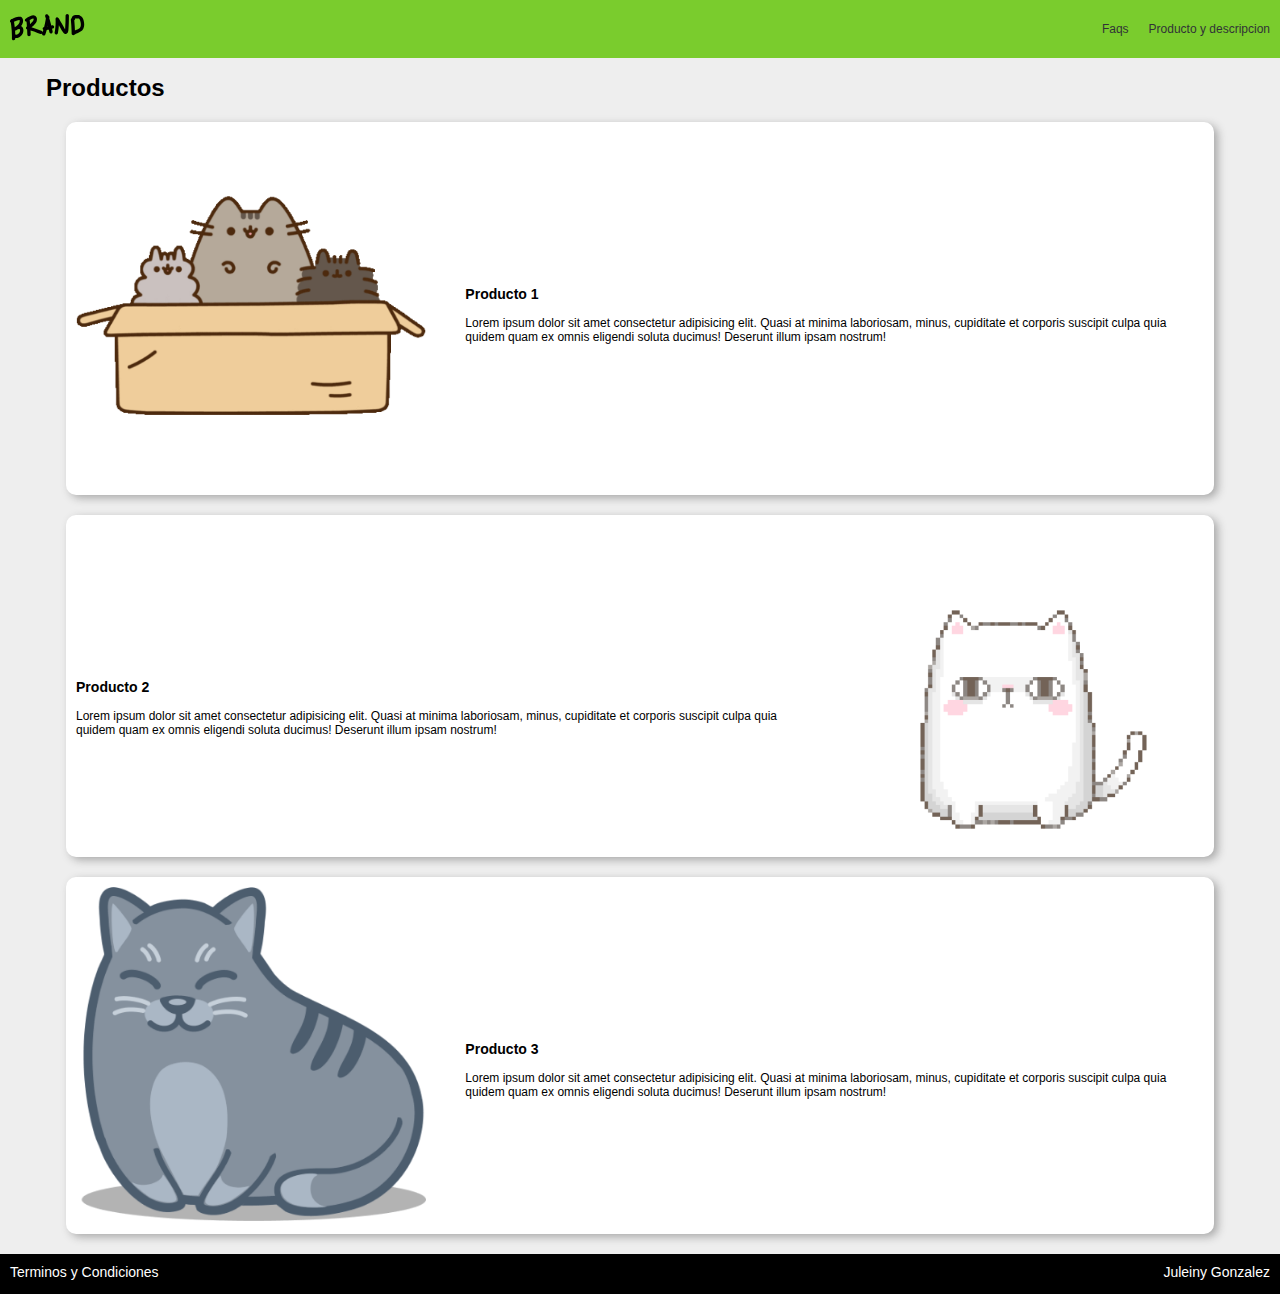
==== producto.html @ 9130d9ae "add products" ====
<!DOCTYPE html>
<html lang="en">
<head>
    <meta charset="UTF-8">
    <meta http-equiv="X-UA-Compatible" content="IE=edge">
    <meta name="viewport" content="width=device-width, initial-scale=1.0">
    <title>Producto</title>
    <link rel="stylesheet" href="./grip.css">
    <link rel="stylesheet" href="./animation.css">
    <link rel="shortcut icon" href="./imagenes/box1.png" type="image/x-icon">
    <link rel="stylesheet" href="./style.css">
    <link rel="stylesheet" href="mobile.css">
   
</head>
<body>
    <nav class="fadeInDown">
        <div class="brand_image">
            <a href="index.html"><img src="./imagenes/logo.png" alt=""></a>
        </div>
        <div class="nav_options"></div>
         <ul>
             <li> <a href="#"> Faqs</a></li>
             <li> <a href="producto.html">Producto y descripcion</a> </li>
         </ul>
    </nav>
 
   <div class="base_layout">        
        <h1>Productos</h1>
        <div class="row">
            <div class="col-4">
                <img src="./imagenes/ben1.png" alt="">
            </div>
            <div class="col-8">
                <h3>Producto 1</h3>
                <p>Lorem ipsum dolor sit amet consectetur adipisicing elit. Quasi at minima laboriosam, minus, cupiditate et corporis suscipit culpa quia quidem quam ex omnis eligendi soluta ducimus! Deserunt illum ipsam nostrum!
                </p>       
            </div>
        </div>
        <div class="row">
            <div class="col-8">
                <h3>Producto 2</h3>
                <p>Lorem ipsum dolor sit amet consectetur adipisicing elit. Quasi at minima laboriosam, minus, cupiditate et corporis suscipit culpa quia quidem quam ex omnis eligendi soluta ducimus! Deserunt illum ipsam nostrum!
                </p>   
            </div>
            <div class="col-4">
                <img src="./imagenes/ben2.png" alt="">
                     
            </div>
        </div>
        <div class="row">
            <div class="col-4">
                <img src="./imagenes/ben3.png" alt="">
            </div>
            <div class="col-8">
                <h3>Producto 3</h3>
                <p>Lorem ipsum dolor sit amet consectetur adipisicing elit. Quasi at minima laboriosam, minus, cupiditate et corporis suscipit culpa quia quidem quam ex omnis eligendi soluta ducimus! Deserunt illum ipsam nostrum!
                </p>        
            </div>
        </div>

  </div>

  <footer class="footer">
    <div>Terminos y Condiciones</div>
    <div>Juleiny Gonzalez</div> 
  </footer>
  <script src="scripts/scrip.js"></script>
</body>
</html>
---- grip.css ----
body{
    background-color: #eee;
}

.base_layout {
    box-sizing: border-box;
    margin: 0 auto;
    max-width: 1200px;
    padding: 0 .5em;
    position: relative;
    background-color: #eee;
}


.row {
    display: flex;
    background-color: white;
    margin: 20px;
    border-radius: 10px;
    box-shadow: 4px 3px 8px 0px rgba(50, 50, 50, 0.36);
}
.col-1 {
    width: 8.333333333%;
}
 
.col-2 {
    width: 16.666666666%;
}

.col-3 {
    width: 24.999999999%;
}

.col-4 {
    width: 33.333333332%;
}

.col-5 {
    width: 41.666666665%;
}

.col-6 {
    width: 49.999999998%;
}

.col-7 {
    width: 58.333333331%;
}

.col-8 {
    width: 66.666666664%;
}

.col-9 {
    width: 74.999999997%;
}

.col-10 {
    width: 83.33333333%;
}

.col-11 {
    width: 91.666666663%;
}

.col-12 {
    width: 100%;
}
 
.col-1,.col-2,.col-3,.col-4,.col-5,.col-6,.col-7,.col-8,.col-9,.col-10,.col-11,.col-12{
    padding: 10px;
}

h3{
    text-align:start;
}

.col-8{
    
    text-align: start;
    padding-top: 150px;
}

.col-4 img {
    max-width: 350px;
}

@media (max-width: 900px) {

        .row{
            display: inherit;
        }

    .col-1,.col-2,.col-3,.col-4,.col-5,.col-6,.col-7,.col-8,.col-9,.col-10,.col-11,.col-12{
      width: 100%;
      padding: 10px;
    }

    .col-8 p, h3 {
        margin: 10px;
    }
    
}

.footer{
    height: 20px;
}








/* conatiner > row > column */
---- animation.css ----
.fadeIn{
    -webkit-animation-duration: 4s;
    animation-duration: 4s;
    animation-fill-mode: both;
    -webkit-animation-fill-mode: both;
     animation-name: fadeIn;
    -webkit-animation-name: fadeIn;
   
}


@keyframes fadeIn {
    from{
        opacity: 0;
    }
    to{
        opacity: 1;
    }
}

.fadeInDown{
    -webkit-animation-duration: 1s;
    animation-duration: 1s;
    animation-fill-mode: both;
    -webkit-animation-fill-mode: both;
     animation-name: fadeInDown;
    -webkit-animation-name: fadeInDown;
}

@keyframes fadeInDown {
    from{
        opacity: 0;
        -webkit-transform: translate3d(0,-100%,0);
        transform: translate3d(0,-100%,0);
    }
    to{
        opacity: 1;
        -webkit-transform: translate3d(0,0,0);
        transform: translate3d(0,0,0);

    }
}

.fadeInUp{
    -webkit-animation-duration: 1s;
    animation-duration: 1s;
    animation-fill-mode: both;
    -webkit-animation-fill-mode: both;
     animation-name: fadeInUp;
    -webkit-animation-name: fadeInUp;
}

@keyframes fadeInUp {
    from{
        opacity: 0;
        -webkit-transform: translate3d(0,100%,0);
        transform: translate3d(0,100%,0);
    }
    to{
        opacity: 1;
        -webkit-transform: translate3d(0,0,0);
        transform: translate3d(0,0,0);

    }
}
---- style.css ----
/* @import url ('https://fonts.googleapis.com/css2? family = Open + Sans & display = swap'); </style> */



:root {
    --green-color:#7acc2d;
    --white-color: white;
    --black-color: #313337;
    /* Tipografia */
    --normal:12px;
    /* Espaciado */
    --space:10px;
    /* Box shadow */
    --box:0px 0 2px 1px #e6e5e9;
}

html body {
    margin: 0px;
    padding: 0px;
    font-size: var(--normal);
    font-family: 'Open Sans', sans-serif;
}

.base_layout {
    box-sizing: border-box;
    margin: 0 auto;
    max-width: 1200px;
    padding: 0 .5em;
    position: relative;
}
    
nav {
    display: flex;
    background-color: var(--green-color) ;
    padding: var(--space);
    max-width: 100%;
    color: white;
    justify-content: space-between;
    align-items: center;
}
    
nav ul{
    display: flex;
}
    
nav li{
    padding-left: 20px;
    list-style: none;
}
    
nav li a{
    color: var(--black-color);
    text-decoration: none;
}
    
nav li a:hover{
    color: var(--white-color) ;
      
}
    
.main_section {
    padding: 15%;
    text-align: center;
}
    
.products{
    background-image: url("./imagenes/curve.png");
    background-repeat: no-repeat;
    height: 95px;
    background-size: cover;
    background-position: center top;
    padding: 25%;
    display: flex;
}
    
.product {
    padding: var(--space);
    margin-top: -340px;
}
    
.product .content {
    background-color: var(--white-color);
    padding: var(--space);
    box-shadow: var(--box) ;
}
    
.img_content {
    text-align: center;
}
    
.main_button{
    background-color: var(--green-color) ;
    width: 100%;
    padding: var(--space);
    font-size: var(--normal);
    color: var(--white-color) ;
    border: 0;
    cursor: pointer;
    border-radius: 2px;
}
    
.main_button:hover {
    background-color: #5e9e22;
    margin: 0px;
    padding: 0px;
    font-size: var(--normal);
    font-family: 'Open Sans', sans-serif;
}

.box_center {
    display: flex;
    width: 100%;
    justify-content: space-between;
    background-color: white;
    text-align: center;
    padding: 10px;
  
    
}

.imgb1,
.imgb2,
.imgb3 {
    padding: 20px;
    text-align: justify;
}
 
h2 {
    text-align: center;
}
.mentions {
    display: flex;
    padding: 5%;
    text-align: center;
    justify-content: space-between;
 
  
}

.p1,
.p2,
.p3,
.p4 {
    width: 100%;
    padding-bottom: 10px;
}

.mentions_box{
    border-radius: 5px;
    box-shadow:   1px 1px 2px 0px rgba(50, 50, 50, 0.75);
   
}

.footer {
    display: flex;
    background-color: black;
    height: 20px;
    max-width: 100%;
    color: white;
    font-size: 14px;
    padding: 10px;
    clear: both;
    justify-content: space-between;
    overflow-x:hidden;
}
---- mobile.css ----
@media (max-width:600px){

    body {
        overflow-x: hidden;
        
    }

   .products{
       display: inherit;
       height: auto;
   }

   .product {
       margin-top: auto ;
   }

   .main_section {
       padding: 4%;
   }

   .box_center {
    display: inherit;
    text-align: center;
   }

   .mentions {
       display: inherit;
   }

}
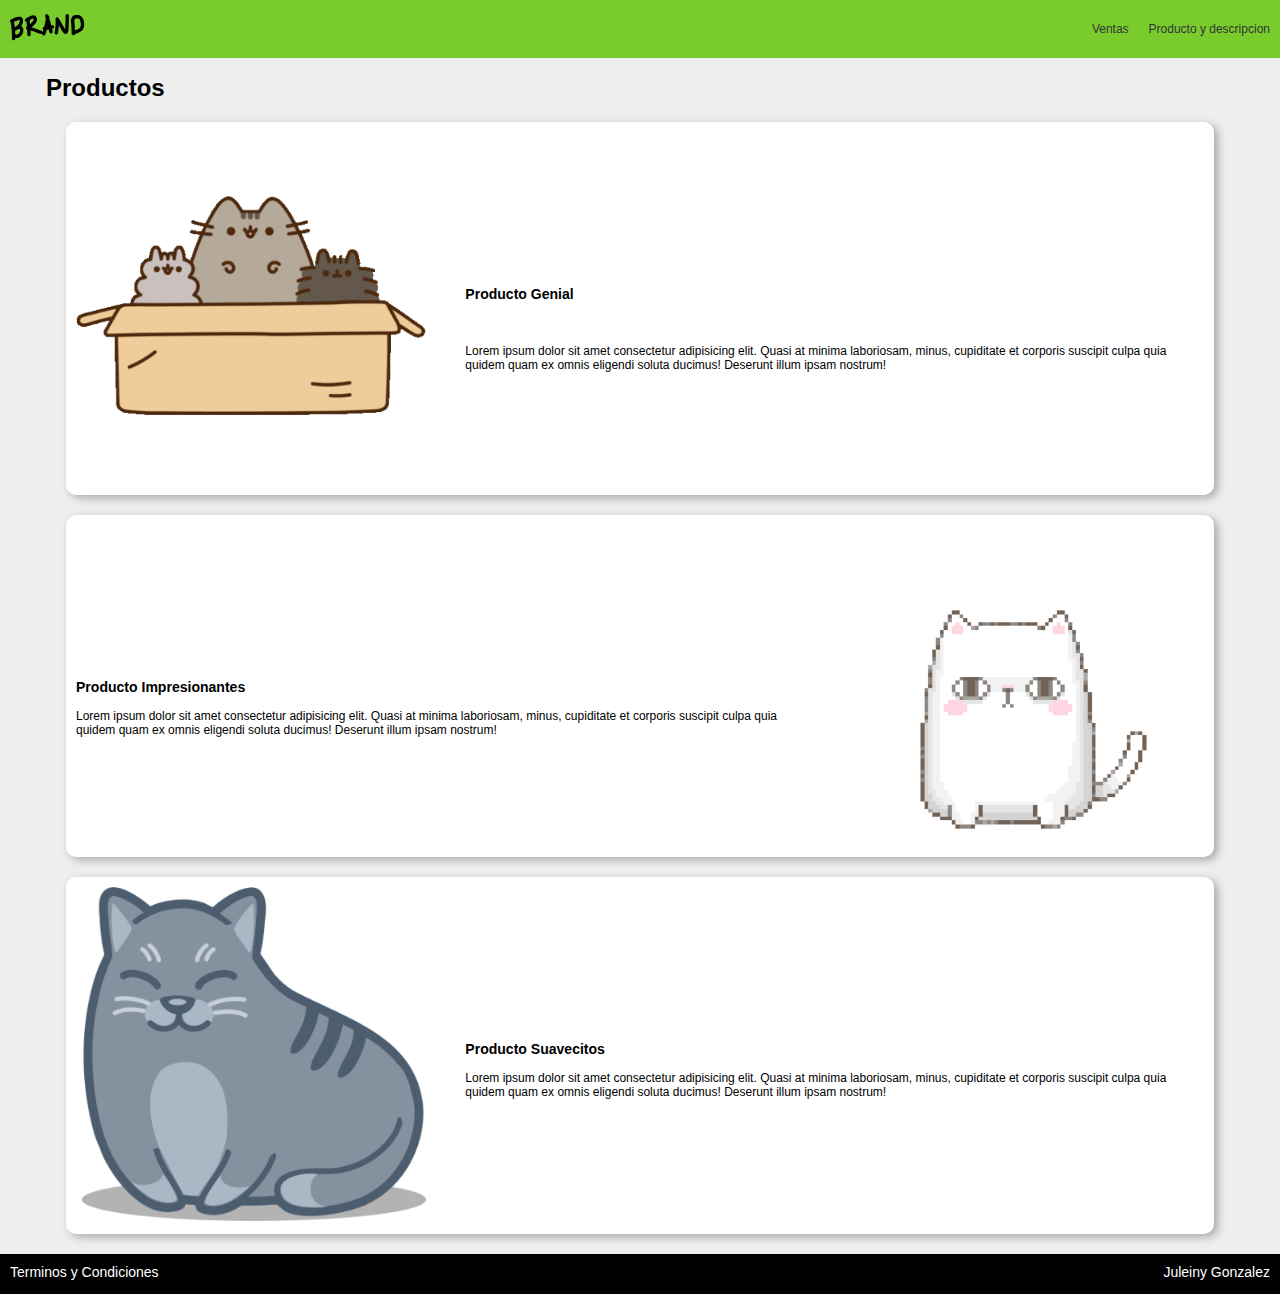
==== commit f9da8d40: "agregar pagina ventas" ====
--- a/producto.html
+++ b/producto.html
@@ -19,27 +19,29 @@
         </div>
         <div class="nav_options"></div>
          <ul>
-             <li> <a href="#"> Faqs</a></li>
+             <li> <a href="ventas.html"> Ventas</a></li>
              <li> <a href="producto.html">Producto y descripcion</a> </li>
          </ul>
     </nav>
  
-   <div class="base_layout">        
+   <div class="base_layout fadeIn">        
         <h1>Productos</h1>
         <div class="row">
             <div class="col-4">
                 <img src="./imagenes/ben1.png" alt="">
             </div>
             <div class="col-8">
-                <h3>Producto 1</h3>
-                <p>Lorem ipsum dolor sit amet consectetur adipisicing elit. Quasi at minima laboriosam, minus, cupiditate et corporis suscipit culpa quia quidem quam ex omnis eligendi soluta ducimus! Deserunt illum ipsam nostrum!
+                <h3>Producto Genial</h3>
+                <p>
+                    <br>
+                    <br> Lorem ipsum dolor sit amet consectetur adipisicing elit. Quasi at minima laboriosam, minus, cupiditate et corporis suscipit culpa quia quidem quam ex omnis eligendi soluta ducimus! Deserunt illum ipsam nostrum!
                 </p>       
             </div>
         </div>
         <div class="row">
             <div class="col-8">
-                <h3>Producto 2</h3>
-                <p>Lorem ipsum dolor sit amet consectetur adipisicing elit. Quasi at minima laboriosam, minus, cupiditate et corporis suscipit culpa quia quidem quam ex omnis eligendi soluta ducimus! Deserunt illum ipsam nostrum!
+                <h3>Producto Impresionantes</h3>
+                <p> Lorem ipsum dolor sit amet consectetur adipisicing elit. Quasi at minima laboriosam, minus, cupiditate et corporis suscipit culpa quia quidem quam ex omnis eligendi soluta ducimus! Deserunt illum ipsam nostrum!
                 </p>   
             </div>
             <div class="col-4">
@@ -52,8 +54,9 @@
                 <img src="./imagenes/ben3.png" alt="">
             </div>
             <div class="col-8">
-                <h3>Producto 3</h3>
-                <p>Lorem ipsum dolor sit amet consectetur adipisicing elit. Quasi at minima laboriosam, minus, cupiditate et corporis suscipit culpa quia quidem quam ex omnis eligendi soluta ducimus! Deserunt illum ipsam nostrum!
+                <h3>Producto Suavecitos</h3>
+                <p>
+                 Lorem ipsum dolor sit amet consectetur adipisicing elit. Quasi at minima laboriosam, minus, cupiditate et corporis suscipit culpa quia quidem quam ex omnis eligendi soluta ducimus! Deserunt illum ipsam nostrum!
                 </p>        
             </div>
         </div>
--- a/grip.css
+++ b/grip.css
@@ -85,7 +85,7 @@
     max-width: 350px;
 }
 
-@media (max-width: 900px) {
+@media (max-width: 600px) {
 
         .row{
             display: inherit;
@@ -93,7 +93,11 @@
 
     .col-1,.col-2,.col-3,.col-4,.col-5,.col-6,.col-7,.col-8,.col-9,.col-10,.col-11,.col-12{
       width: 100%;
-      padding: 10px;
+      padding: 5px;
+    }
+
+    .col-4 img {
+        max-width: 250px;
     }
 
     .col-8 p, h3 {
--- a/style.css
+++ b/style.css
@@ -12,6 +12,12 @@
     --space:10px;
     /* Box shadow */
     --box:0px 0 2px 1px #e6e5e9;
+}
+
+label{
+    display: block;
+    margin-top: px;
+    font-size: 12px;
 }
 
 html body {
@@ -151,17 +157,39 @@
    
 }
 
+.modulo_pago{
+    background-color: var(--white-color);
+    box-shadow: var(--box);
+    padding: 10px;
+    border-radius: 3px;
+    box-shadow:   1px 1px 2px 0px rgba(50, 50, 50, 0.75);
+   
+}
+.modulo_pago_imganes{
+    max-width: 150px;
+    text-align: center;
+    margin: auto;
+  
+}
+
+.modulo_pago input  {
+    margin-top: 10px;
+    width: 100%;
+    height: 35px;
+    border-radius: 2px;
+    border: 1px solid black;
+}
+
 .footer {
     display: flex;
+    justify-content: space-between;
     background-color: black;
-    height: 20px;
     max-width: 100%;
     color: white;
     font-size: 14px;
     padding: 10px;
     clear: both;
-    justify-content: space-between;
-    overflow-x:hidden;
+  
 }
 
 
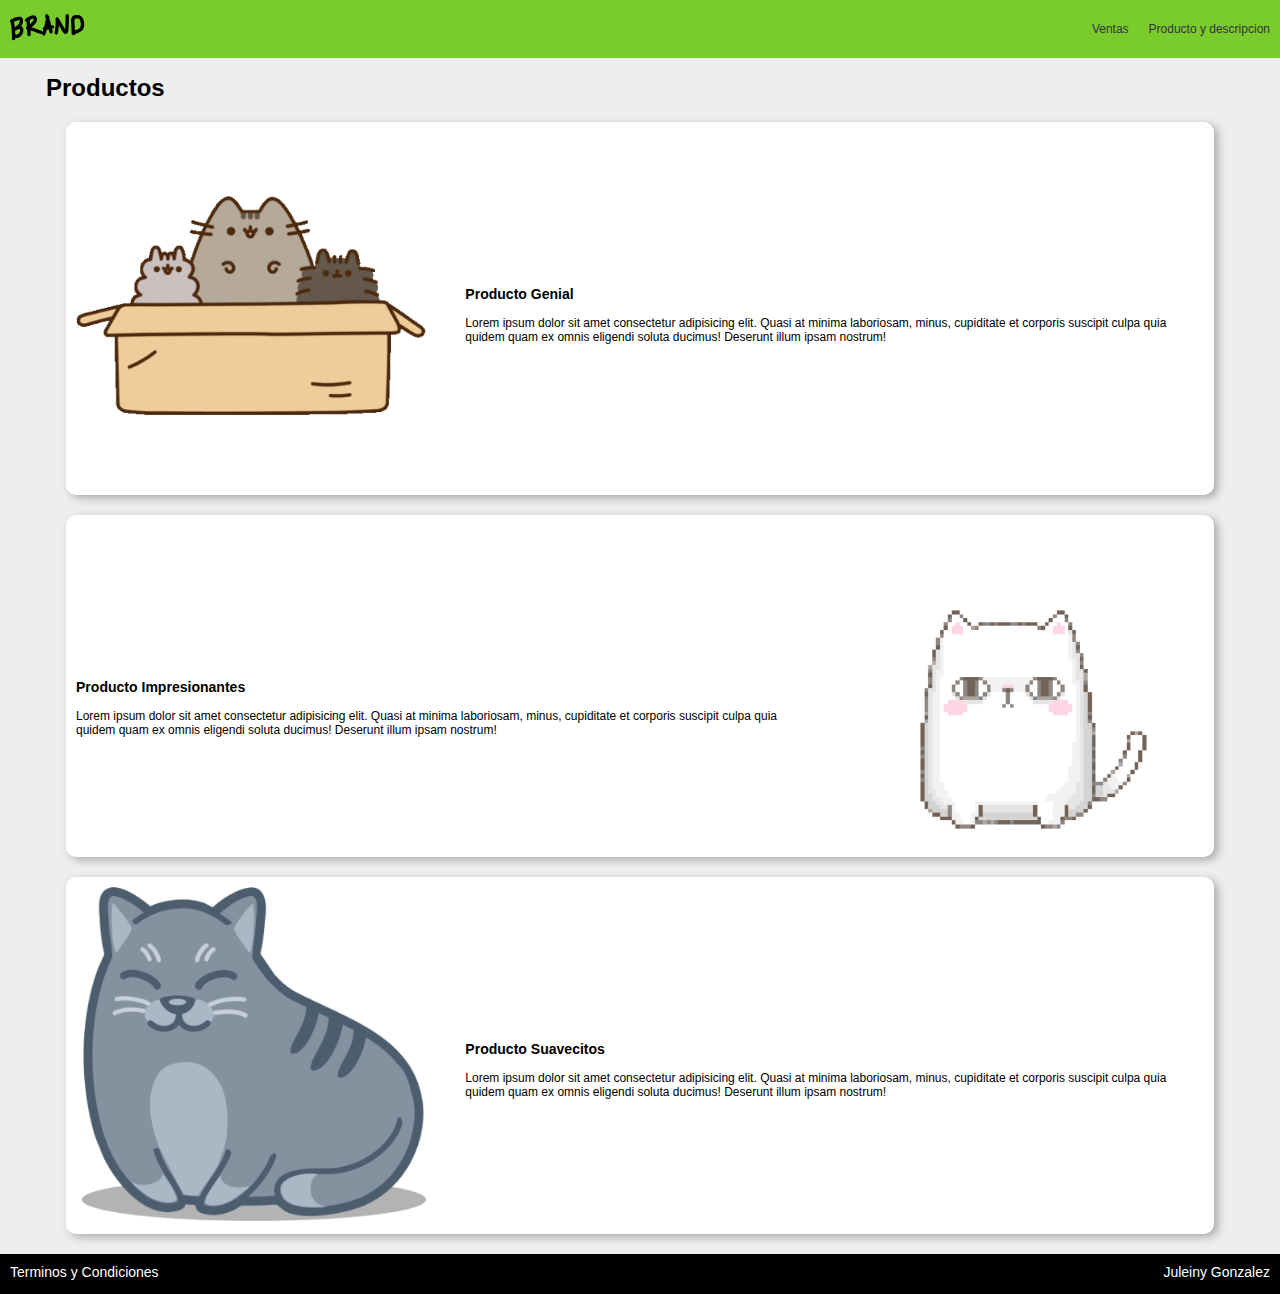
==== commit d34fe941: "add paypal" ====
--- a/producto.html
+++ b/producto.html
@@ -32,9 +32,7 @@
             </div>
             <div class="col-8">
                 <h3>Producto Genial</h3>
-                <p>
-                    <br>
-                    <br> Lorem ipsum dolor sit amet consectetur adipisicing elit. Quasi at minima laboriosam, minus, cupiditate et corporis suscipit culpa quia quidem quam ex omnis eligendi soluta ducimus! Deserunt illum ipsam nostrum!
+                <p>Lorem ipsum dolor sit amet consectetur adipisicing elit. Quasi at minima laboriosam, minus, cupiditate et corporis suscipit culpa quia quidem quam ex omnis eligendi soluta ducimus! Deserunt illum ipsam nostrum!
                 </p>       
             </div>
         </div>
@@ -69,4 +67,4 @@
   </footer>
   <script src="scripts/scrip.js"></script>
 </body>
-</html>+</html>
--- a/grip.css
+++ b/grip.css
@@ -49,6 +49,7 @@
 
 .col-8 {
     width: 66.666666664%;
+  
 }
 
 .col-9 {
@@ -94,6 +95,7 @@
     .col-1,.col-2,.col-3,.col-4,.col-5,.col-6,.col-7,.col-8,.col-9,.col-10,.col-11,.col-12{
       width: 100%;
       padding: 5px;
+    
     }
 
     .col-4 img {
@@ -105,6 +107,7 @@
     }
     
 }
+
 
 .footer{
     height: 20px;
--- a/style.css
+++ b/style.css
@@ -16,7 +16,7 @@
 
 label{
     display: block;
-    margin-top: px;
+    margin-top: 10px;
     font-size: 12px;
 }
 
@@ -166,18 +166,24 @@
    
 }
 .modulo_pago_imganes{
-    max-width: 150px;
+    max-width: 120px;
     text-align: center;
     margin: auto;
   
 }
 
-.modulo_pago input  {
+.data {
     margin-top: 10px;
     width: 100%;
-    height: 35px;
+    padding: 7px;
     border-radius: 2px;
     border: 1px solid black;
+    box-sizing: border-box;
+}
+
+.modulo_pago .main_button {
+    margin-top: 10px;
+    
 }
 
 .footer {
--- a/mobile.css
+++ b/mobile.css
@@ -27,4 +27,34 @@
        display: inherit;
    }
 
+} 
+@media (max-width:900px){
+
+    body {
+        overflow-x: hidden;
+        
+    }
+
+   .products{
+       display: inherit;
+       height: auto;
+   }
+
+   .product {
+       margin-top: auto ;
+   }
+
+   .main_section {
+       padding: 4%;
+   }
+
+   .box_center {
+    display: inherit;
+    text-align: center;
+   }
+
+   .mentions {
+       display: inherit;
+   }
+
 } 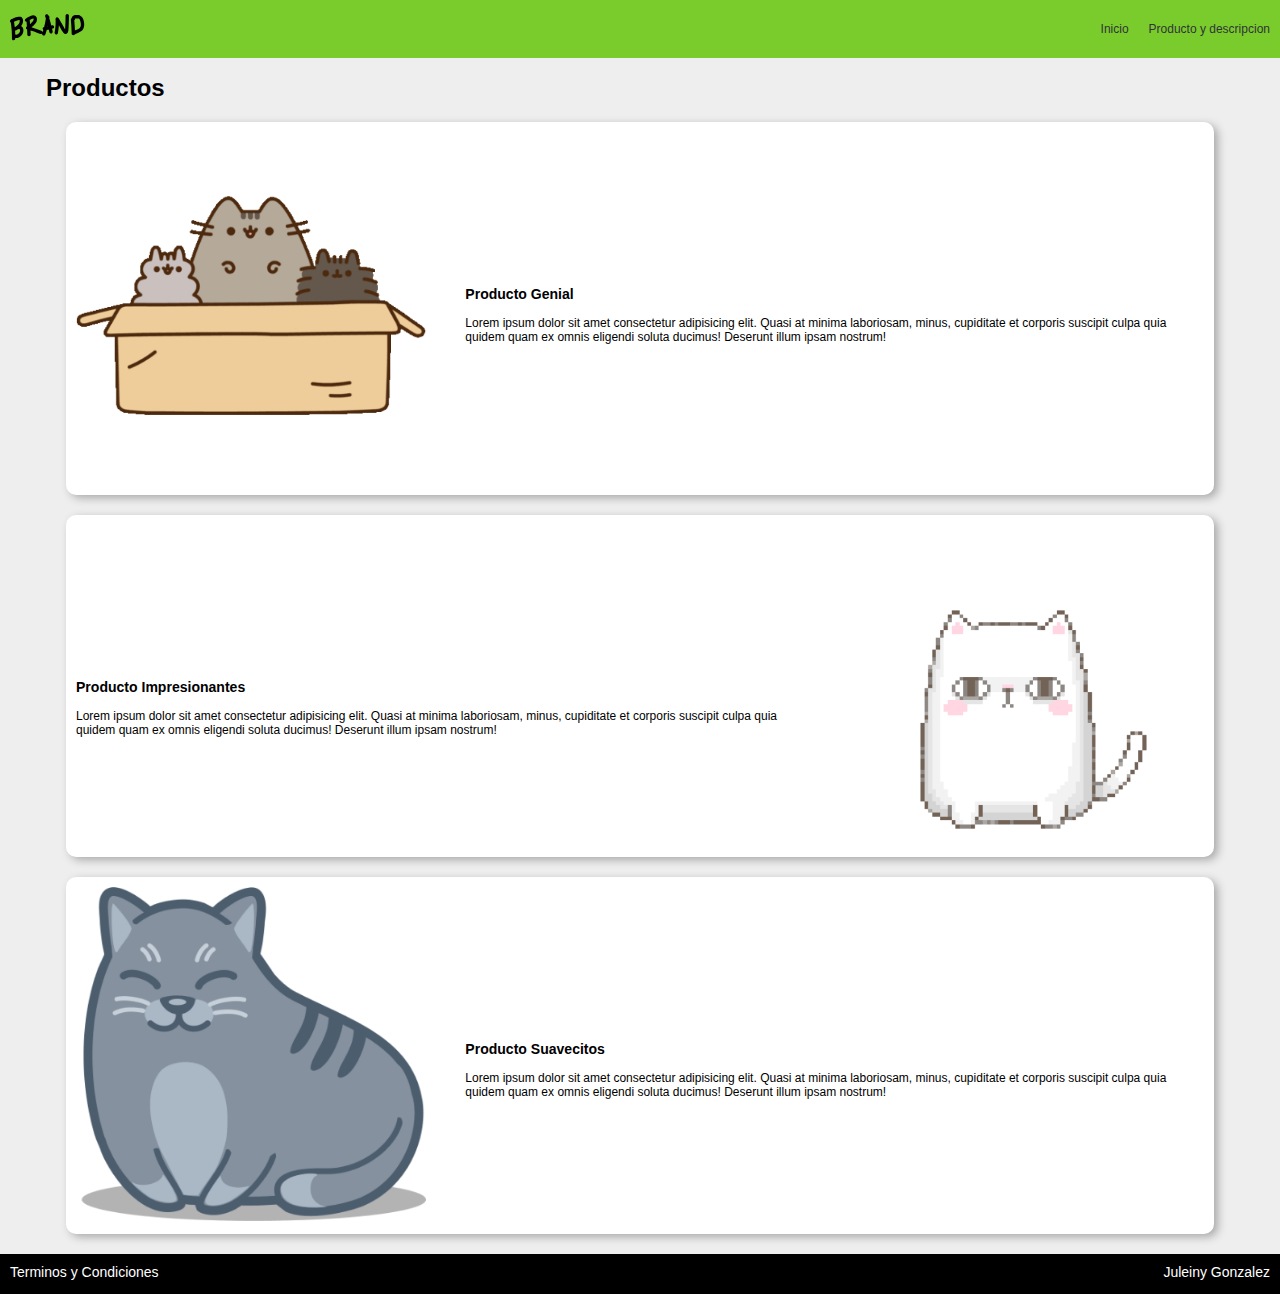
==== commit 0ed2f29e: "add success and failure" ====
--- a/producto.html
+++ b/producto.html
@@ -19,7 +19,7 @@
         </div>
         <div class="nav_options"></div>
          <ul>
-             <li> <a href="ventas.html"> Ventas</a></li>
+             <li> <a href="index.html">Inicio</a></li>
              <li> <a href="producto.html">Producto y descripcion</a> </li>
          </ul>
     </nav>
--- a/style.css
+++ b/style.css
@@ -25,6 +25,7 @@
     padding: 0px;
     font-size: var(--normal);
     font-family: 'Open Sans', sans-serif;
+    overflow-x:hidden;
 }
 
 .base_layout {
@@ -107,10 +108,10 @@
     
 .main_button:hover {
     background-color: #5e9e22;
-    margin: 0px;
+    /* margin: 0px;
     padding: 0px;
     font-size: var(--normal);
-    font-family: 'Open Sans', sans-serif;
+    font-family: 'Open Sans', sans-serif; */
 }
 
 .box_center {
@@ -148,7 +149,7 @@
 .p3,
 .p4 {
     width: 100%;
-    padding-bottom: 10px;
+    padding-bottom: 5%;
 }
 
 .mentions_box{
@@ -197,5 +198,8 @@
     clear: both;
   
 }
-
-
+.contact a {
+    color: #7acc2d;
+}
+
+
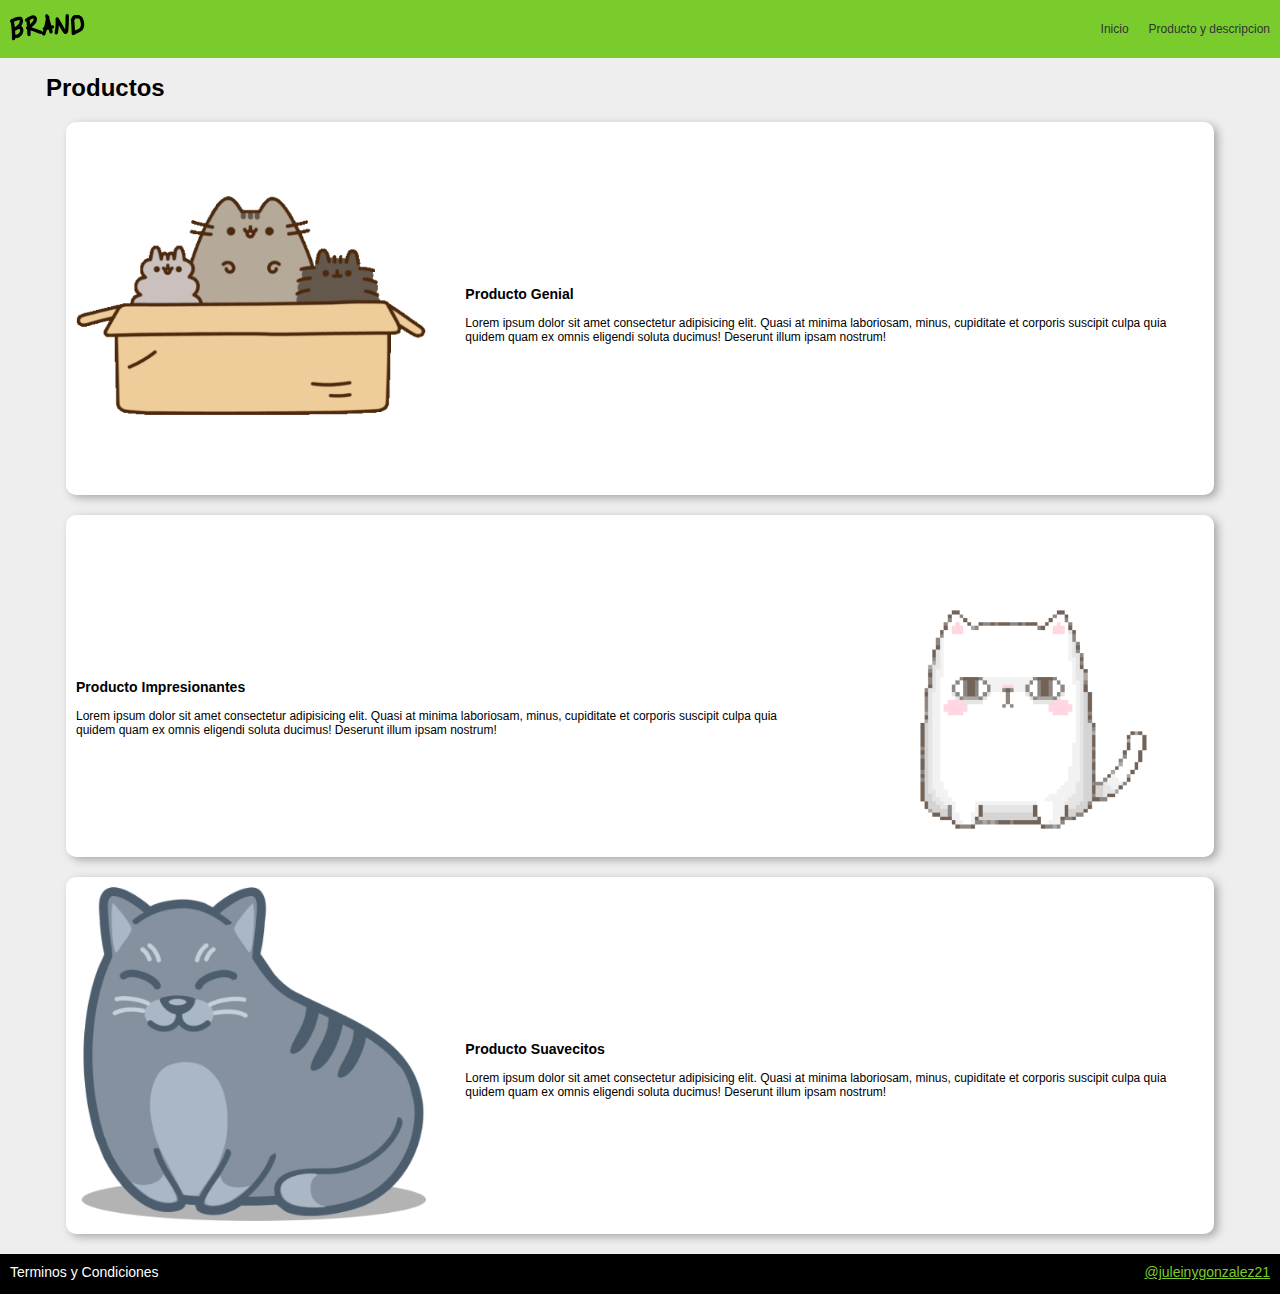
==== commit 5a134535: "add gmail" ====
--- a/producto.html
+++ b/producto.html
@@ -63,7 +63,7 @@
 
   <footer class="footer">
     <div>Terminos y Condiciones</div>
-    <div>Juleiny Gonzalez</div> 
+    <div class="contact"> <a href="https://www.gmail.com">@juleinygonzalez21</a> </div>   
   </footer>
   <script src="scripts/scrip.js"></script>
 </body>
--- a/style.css
+++ b/style.css
@@ -198,6 +198,7 @@
     clear: both;
   
 }
+
 .contact a {
     color: #7acc2d;
 }
